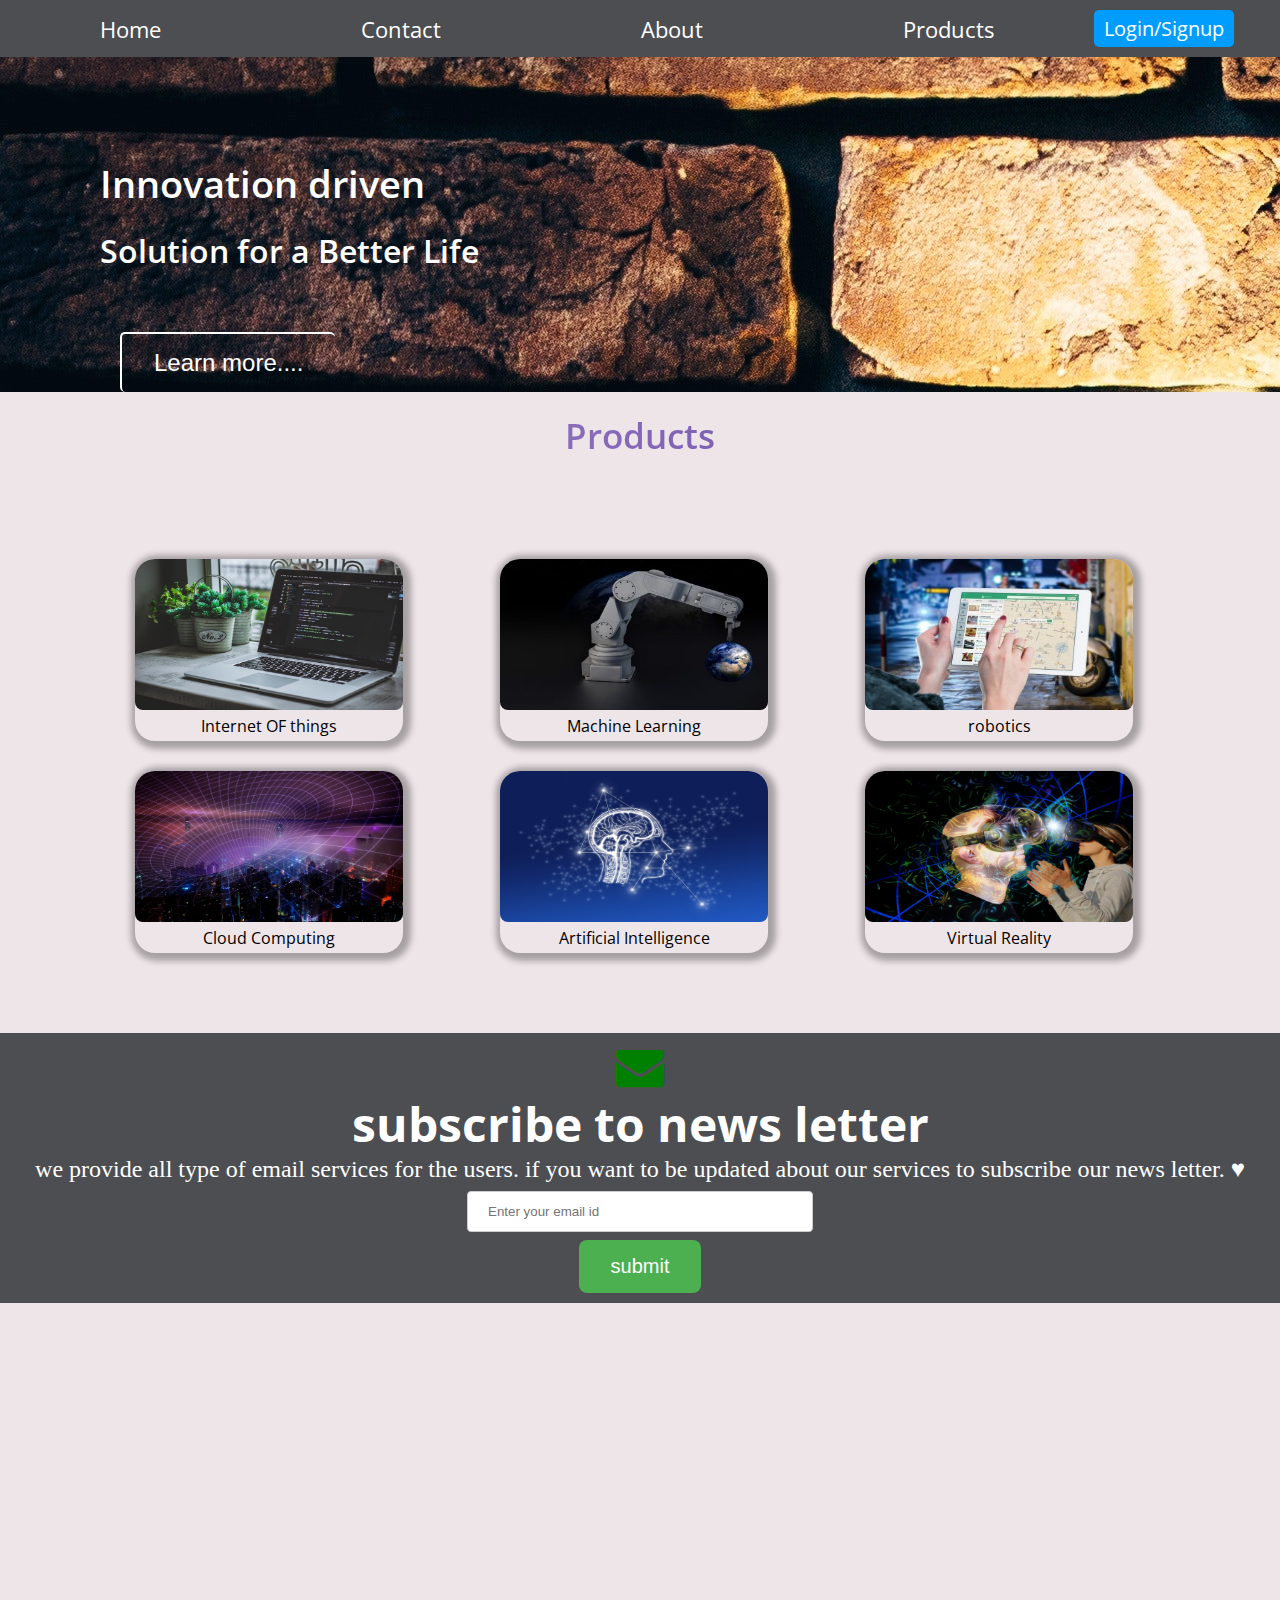
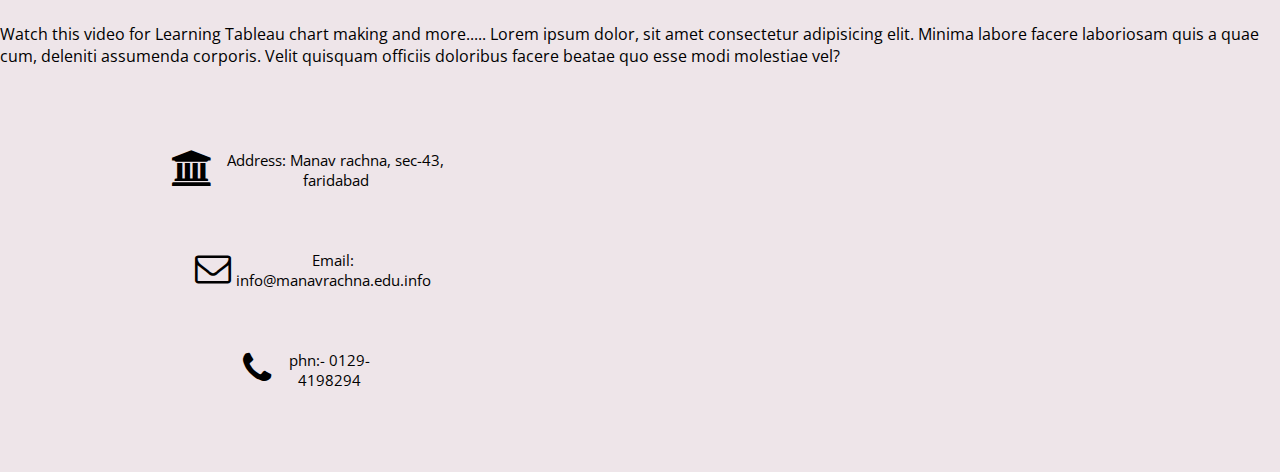
==== day 7/index.html @ 485fd1a0 "First Commit" ====
<!DOCTYPE html>
<html lang="en">
  <head>
    <meta charset="UTF-8" />
    <meta http-equiv="X-UA-Compatible" content="IE=edge" />
    <meta name="viewport" content="width=device-width, initial-scale=1.0" />
    <link
      href="https://fonts.googleapis.com/css?family=Open Sans"
      rel="stylesheet"
    />
    <link rel="stylesheet" href="style.css" />
    <link
      rel="stylesheet"
      href="https://cdnjs.cloudflare.com/ajax/libs/font-awesome/4.7.0/css/font-awesome.min.css"
    />
    <script type="text/javascript" src="script.js"></script>

    <title>Document</title>
  </head>
  <body>
    <div class="nav-container">
      <div class="nav-item"><a href="#">Home</a></div>
      <div class="nav-item"><a href="#">Contact</a></div>
      <div class="nav-item"><a href="#">About</a></div>
      <div class="nav-item"><a href="#">Products</a></div>
      <a href="login.html" target="_blank"
        ><div class="mybutton">Login/Signup</div>
      </a>
    </div>
    <div class="hero-section">
      <h1>Innovation driven</h1>
      <h2>Solution for a Better Life</h2>
      <button class="hero-button">Learn more....</button>
    </div>
    <div class="grid-header">Products</div>
    <div class="container">
      <div class="grid">
        <article>
          <img src="image/image1.jpg" alt="First image" />
          <p>Internet OF things</p>
        </article>
        <article>
          <img src="image/image2.jpg" alt="second image" />
          <p>Machine Learning</p>
        </article>
        <article>
          <img src="image/image3.jpg" alt="third image" />
          <p>robotics</p>
        </article>
        <article>
          <img src="image/image4.jpg" alt="four image" />
          <p>Cloud Computing</p>
        </article>
        <article>
          <img src="image/image5.jpg" aria-multiline="Fifth image" />
          <p>Artificial Intelligence</p>
        </article>
        <article>
          <img src="image/image6.jpg" alt="6th image" />
          <p>Virtual Reality</p>
        </article>
      </div>
    </div>
    <div class="news-container">
      <div class="sub-container">
        <i class="fa fa-envelope" style="font-size: 48px; color: green"></i>
        <h1>subscribe to news letter</h1>
        <p>
          we provide all type of email services for the users. if you want to be
          updated about our services to subscribe our news letter. &hearts;
        </p>
      </div>
      <div class="sub-container">
        <input
          type="text"
          placeholder="Enter your email id"
          name="email"
          required
        />
        <button type="submit" value="submit" id="button-submit">submit</button>
      </div>
    </div>
    <div class="vid-containerr">
      <div class="video">
        <iframe
          width="560"
          height="315"
          src="https://www.youtube.com/embed/_qReGTOrKTk"
          title="YouTube video player"
          frameborder="0"
          allow="accelerometer; autoplay; clipboard-write; encrypted-media; gyroscope; picture-in-picture"
          allowfullscreen
        ></iframe>
      </div>
      <div class="video-info">
        Watch this video for Learning Tableau chart making and more..... Lorem
        ipsum dolor, sit amet consectetur adipisicing elit. Minima labore facere
        laboriosam quis a quae cum, deleniti assumenda corporis. Velit quisquam
        officiis doloribus facere beatae quo esse modi molestiae vel?
      </div>
    </div>
    <div class="contact-container">
      <div class="class1">
        <div class="class1-items">
          <i class="fa fa-bank" style="font-size: 36px"></i>
          <p>Address: Manav rachna, sec-43, faridabad</p>
        </div>
        <div class="class1-items">
          <i class="fa fa-envelope-o" style="font-size: 36px"></i>
          <p>Email: info@manavrachna.edu.info</p>
        </div>
        <div class="class1-items">
          <i class="fa fa-phone" style="font-size: 36px"></i>
          <p>phn:- 0129-4198294</p>
        </div>
      </div>
      <div class="class2">
        <iframe
          src="https://www.google.com/maps/embed?pb=!1m18!1m12!1m3!1d3507.968097155722!2d77.28155871499794!3d28.450378082489955!2m3!1f0!2f0!3f0!3m2!1i1024!2i768!4f13.1!3m3!1m2!1s0x390ce0ab6fec0aab%3A0x87c9e10e1ae0b0fc!2sManav%20Rachna%20International%20Institute%20Of%20Research%20And%20Studies!5e0!3m2!1sen!2sin!4v1658309090768!5m2!1sen!2sin"
          style="border: 0"
          allowfullscreen=""
          loading="lazy"
          referrerpolicy="no-referrer-when-downgrade"
        ></iframe>
      </div>
    </div>
  </body>
</html>
---- day 7/style.css ----
* {
  margin: 0px;
}
body {
  font-family: open sans;
}
.nav-container a {
  text-decoration: none;
}
.nav-container {
  display: flex;
  color: black;
  text-align: center;
  justify-content: space-between;
  background-color: #4c4e52;
  align-items: center;
  padding-bottom: 10px;
  padding-top: 10px;
}
.nav-item a {
  text-decoration: none;
  color: white;
  padding-left: 100px;
  padding-right: 100px;
  font-size: 22px;
}
.nav-item a:hover {
  color: #ffd700;
}
.mybutton {
  color: white;
  background-color: #009dff;
  margin-right: 50px;
  border: none;
  font-size: 20px;
  cursor: pointer;
  padding: 5px 10px;
  border-radius: 5px;
}
.hero-section {
  background-image: url(image/back.jpg);
  width: 100%;
  height: 100%;
  background-repeat: no-repeat;
  background-attachment: fixed;
}
.grid-header {
  margin-top: 20px;
  align-items: center;
  text-align: center;
  font-size: 35px;
  padding-bottom: 20px;
  background-image: linear-gradient(to left, #553c9a, #b393d3);
  color: transparent;
  background-clip: text;
  -webkit-background-clip: text;
  font-weight: 600;
}
body {
  background: #eee5e9;
}
.grid {
  margin: 80px;
  display: grid;
  grid-template-columns: repeat(3, 1fr);
  grid-gap: 30px;
  align-items: center;
}
.grid > article {
  background: #eee5e9;
  border: none;
  box-shadow: 2px 2px 6px 6px rgba(0, 0, 0, 0.3);
  border-radius: 20px;
  width: 268px;
  height: 182px;
  transition: transform 0.3s;
  text-align: center;
}
.grid > article:hover {
  transform: scale(1.2);
  box-shadow: 2px 2px 26px 0px rgba(0, 0, 0, 0.3);
}
.grid > article img {
  width: 100%;
  border-top-left-radius: 20px;
  border-top-right-radius: 20px;
}
.container {
  margin-left: 55px;
}
img {
  width: 227px;
  height: 151px;
  border-radius: 8px;
  cursor: pointer;
}
.hero-section h1 {
  padding-top: 100px;
  padding-left: 100px;
  font-size: 2.4rem;
  color: white;
  font-weight: 600;
}
.hero-section h2 {
  padding-top: 20px;
  padding-left: 100px;
  font-size: 2rem;
  color: white;
  font-weight: 600;
}
.hero-button {
  color: white;
  border-color: white;
  padding: 15px 32px;
  background-color: transparent;
  border-radius: 5px;
  margin-left: 120px;
  margin-top: 60px;
  font-size: 1.5rem;
  border-right: none;
  border-bottom: none;
}
.hero-button:hover {
  transform: translate(5px);
  box-shadow: 2px 2px 26px 0px rgba(0, 0, 0, 0.3);
}
@media (max-width: 768px) {
  .grid {
    grid-template-columns: repeat(2, 1fr);
  }
  .nav-container {
    width: 80vh;
  }

  .hero-section {
    width: 100%;
  }
}
@media (max-width: 500px) {
  .grid {
    grid-template-columns: repeat(1, 1fr);
  }
}
.news-container {
  display: flex;
  flex-direction: column;
  text-align: center;
  align-items: center;
  padding: 10px;
  color: white;
  background-color: #4c4e52;
}
input {
  width: 100%;
  padding: 12px 20px;
  margin: 8px 0;
  display: inline-block;
  border: 1px solid #ccc;
  border-radius: 4px;
  box-sizing: border-box;
}
#button-submit {
  background-color: #4caf50;
  border: none;
  color: white;
  padding: 15px 32px;
  text-align: center;
  text-decoration: none;
  display: inline-block;
  font-size: 20px;
  border-radius: 8px;
  transition: all 0.3s ease-out;
}
.news-container .sub-container h1 {
  font: optional;
  font-size: 3rem;
}
.news-container .sub-container p {
  font-family: "Times New Roman", Times, serif;
  font-size: 1.5rem;
}
.news-container .sub-container #button-submit:hover {
  background-color: purple;
  color: #ffd700;
  transform: translate(0, 5px);
}
.news-container .sub-container i:hover {
  color: purple;
  transform: translate(0, 5px);
}
.fa fa-envelope {
  transition: all 0.3s ease-out;
}
.contact-container {
  display: flex;
  justify-content: space-between;
}
.contact-container .class2 iframe {
  width: 650px;
  height: 400px;
}
.class1 {
  display: flex;
  flex-direction: column;
  justify-content: center;
  position: relative;
  text-align: center;
  align-items: center;
  padding: 20px;
  margin-left: auto;
  margin-right: auto;
}
.class1-items {
  font-size: 15px;
}
.class1-items i {
  float: left;
}
.class1 .class1-items {
  padding: 30px;
}
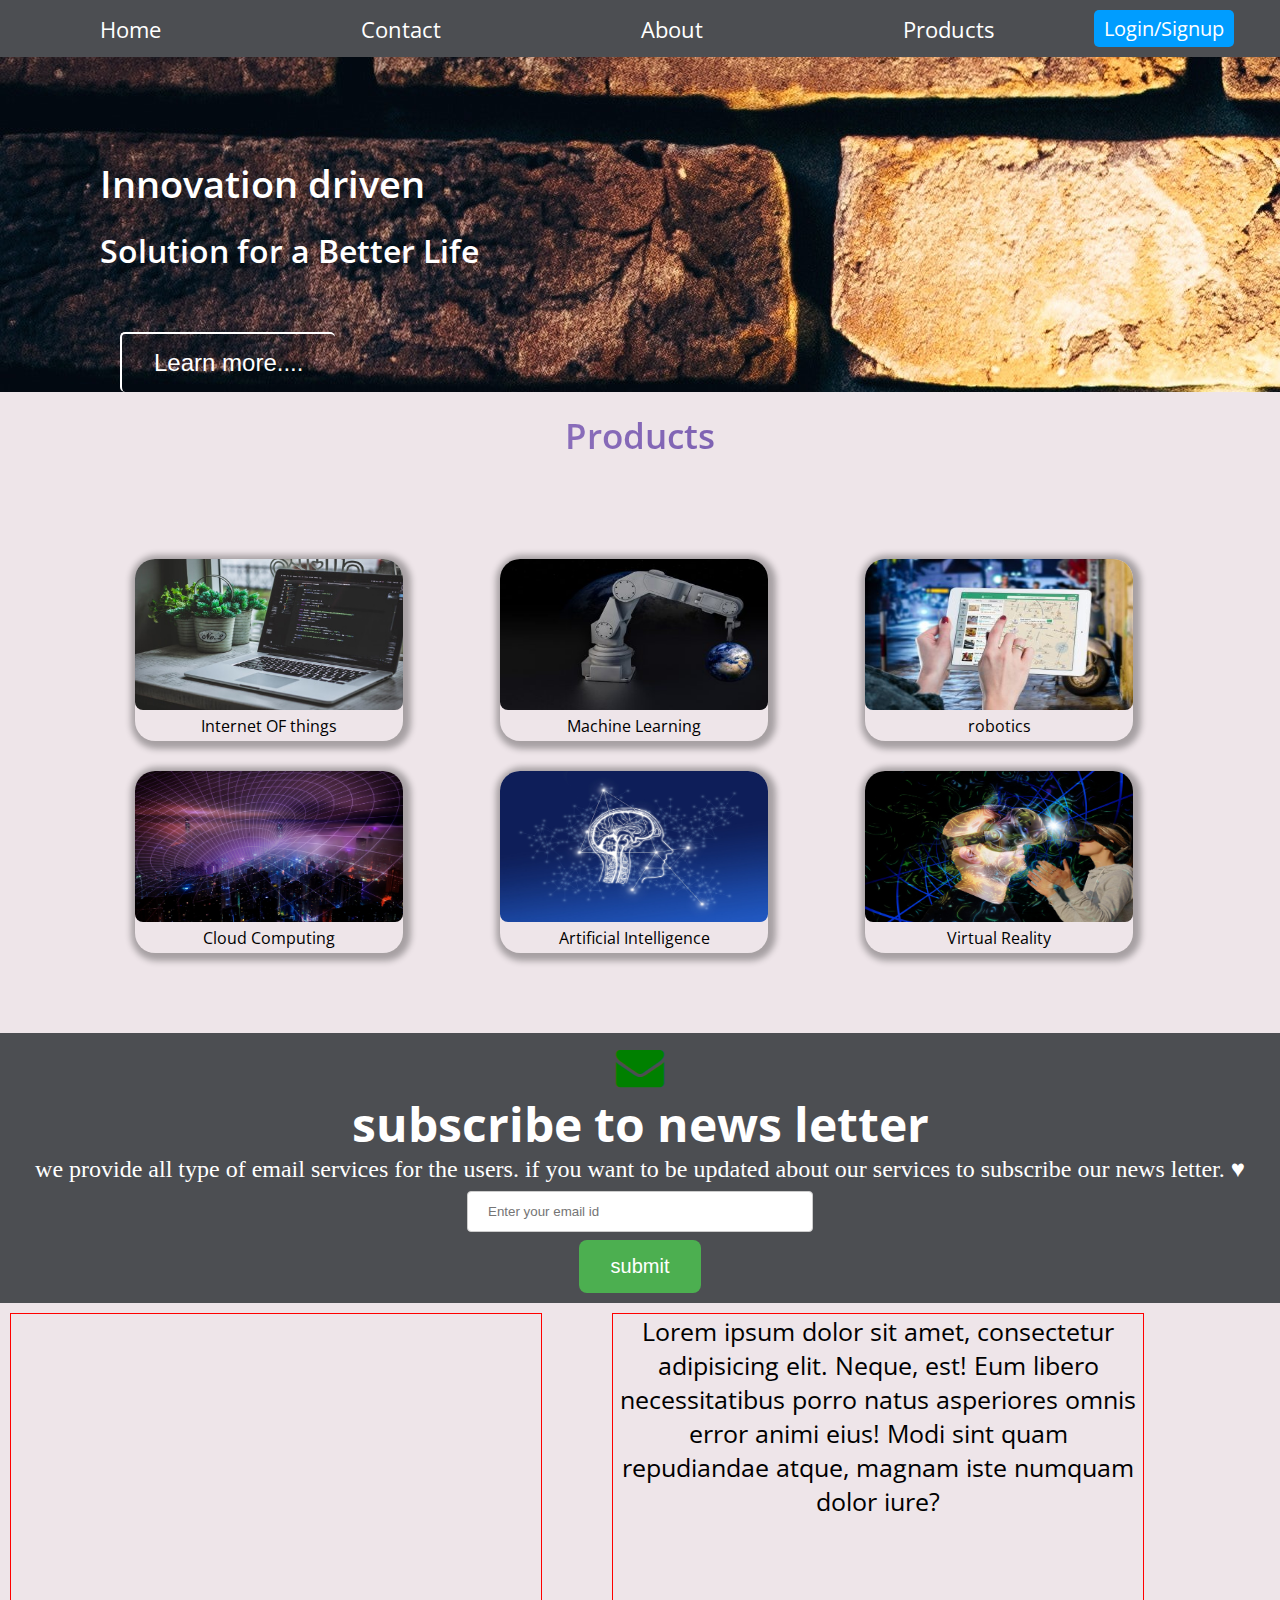
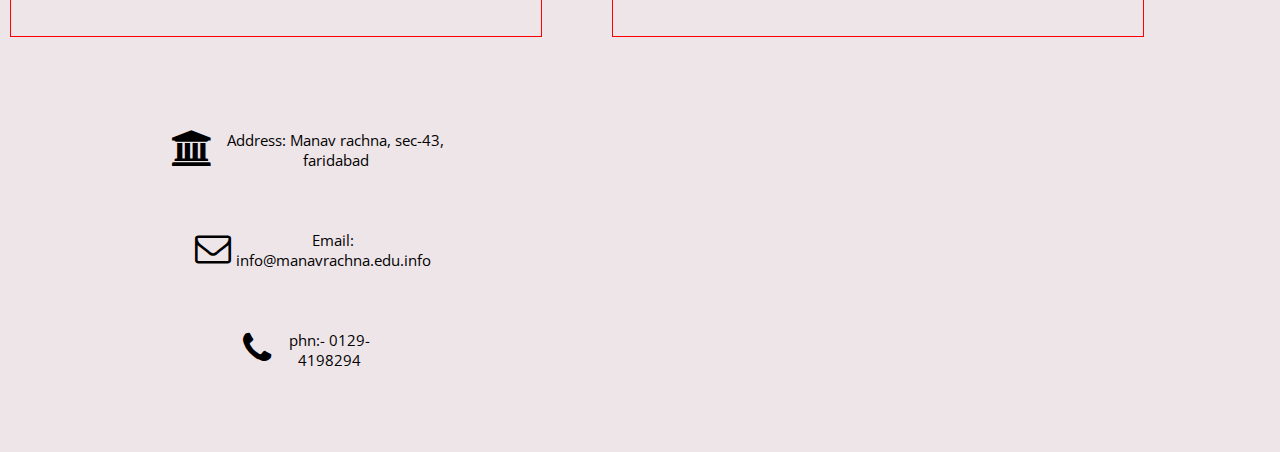
==== commit 46a314b0: "Second Commit" ====
--- a/day 7/index.html
+++ b/day 7/index.html
@@ -80,8 +80,8 @@
         <button type="submit" value="submit" id="button-submit">submit</button>
       </div>
     </div>
-    <div class="vid-containerr">
-      <div class="video">
+    <div class="grid-container-element">
+      <div class="grid-child-element">
         <iframe
           width="560"
           height="315"
@@ -92,11 +92,10 @@
           allowfullscreen
         ></iframe>
       </div>
-      <div class="video-info">
-        Watch this video for Learning Tableau chart making and more..... Lorem
-        ipsum dolor, sit amet consectetur adipisicing elit. Minima labore facere
-        laboriosam quis a quae cum, deleniti assumenda corporis. Velit quisquam
-        officiis doloribus facere beatae quo esse modi molestiae vel?
+      <div class="grid-child-element">
+        Lorem ipsum dolor sit amet, consectetur adipisicing elit. Neque, est!
+        Eum libero necessitatibus porro natus asperiores omnis error animi eius!
+        Modi sint quam repudiandae atque, magnam iste numquam dolor iure?
       </div>
     </div>
     <div class="contact-container">
--- a/day 7/style.css
+++ b/day 7/style.css
@@ -219,3 +219,17 @@
 .class1 .class1-items {
   padding: 30px;
 }
+.grid-container-element {
+  display: grid;
+  grid-template-columns: 1fr 1fr;
+  grid-gap: 50px;
+  width: 50%;
+}
+.grid-child-element {
+  margin: 10px;
+  border: 1px solid red;
+  width: 530px;
+  text-align: center;
+  align-items: center;
+  font-size: 25px;
+}
